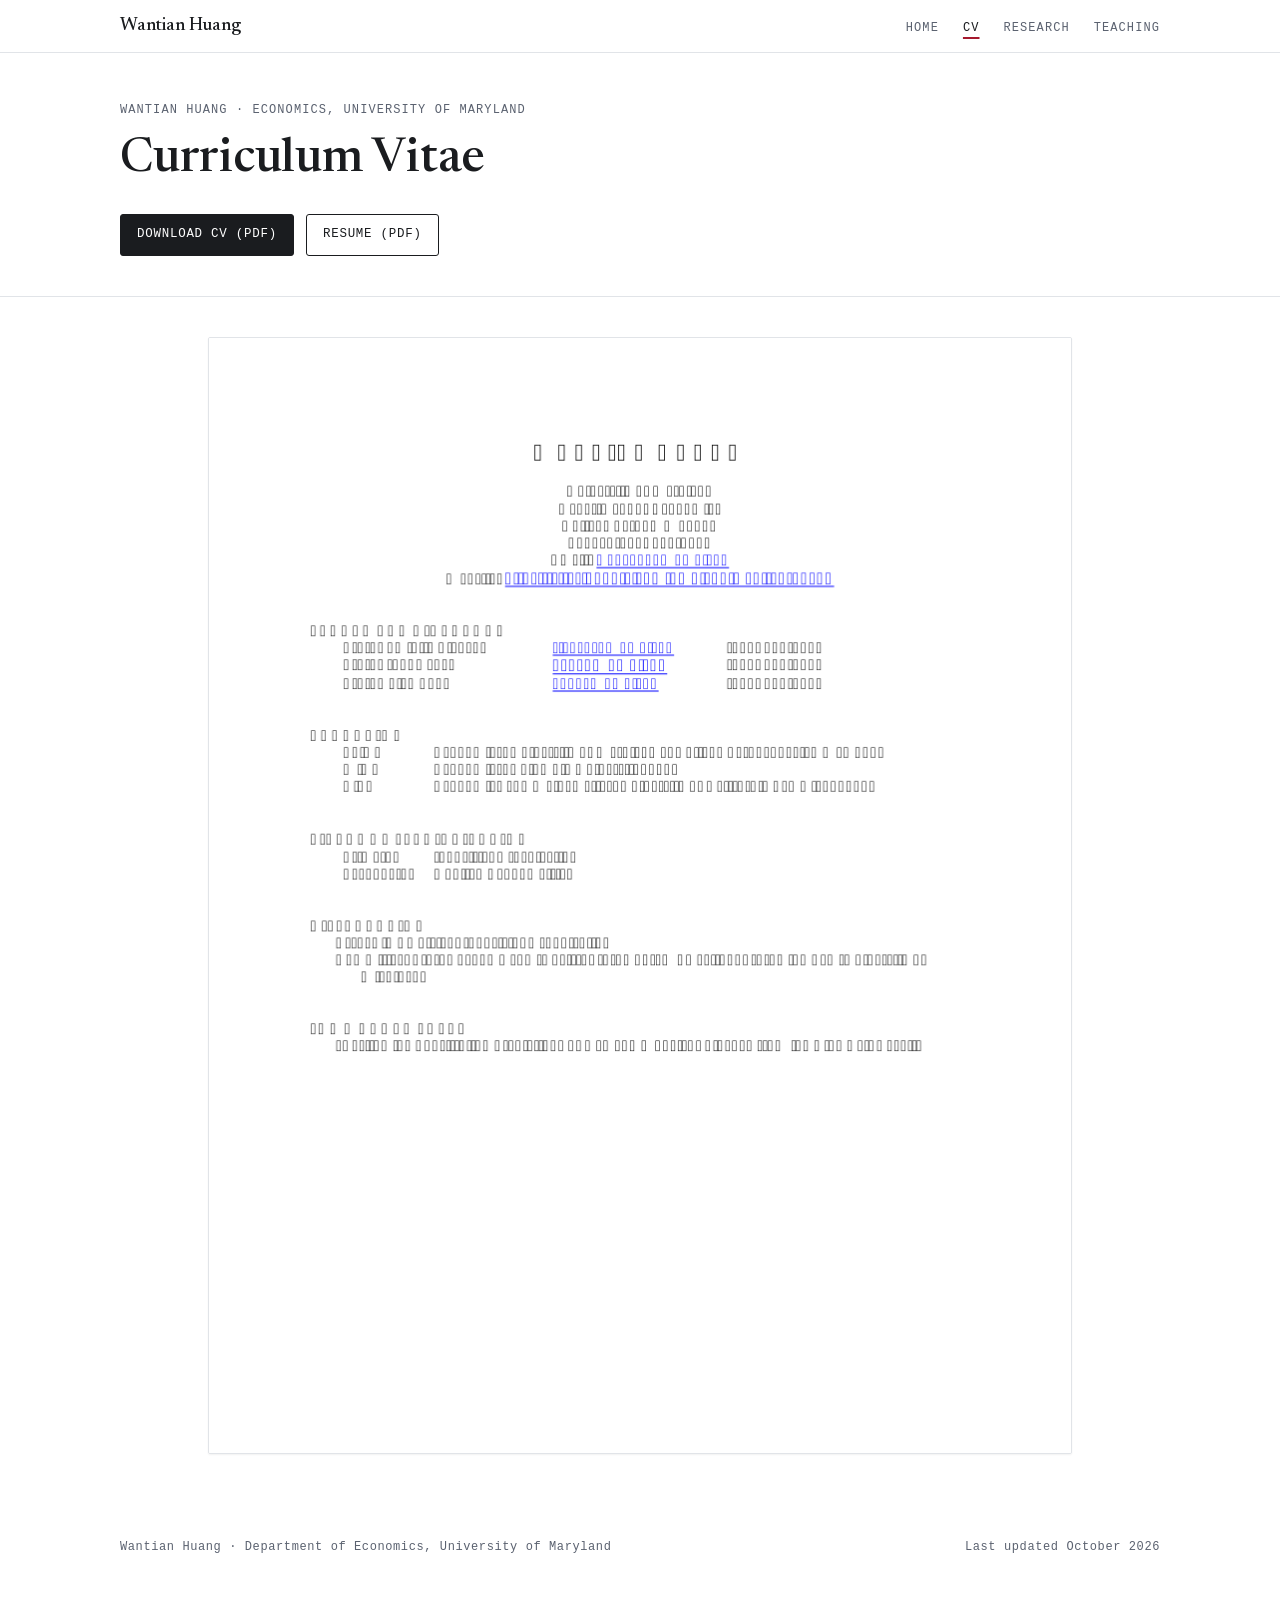
==== cv.html @ 99e90d80 "Add personal website Four pages following the department job market template (Home, CV, Research, Te" ====
<!DOCTYPE html>
<html lang="en">
<head>
<meta charset="utf-8">
<meta name="viewport" content="width=device-width, initial-scale=1">
<title>Curriculum Vitae · Wantian Huang</title>
<meta name="description" content="Curriculum vitae of Wantian Huang, Ph.D. candidate in economics at the University of Maryland.">
<meta property="og:title" content="Curriculum Vitae · Wantian Huang">
<meta property="og:description" content="Curriculum vitae of Wantian Huang, Ph.D. candidate in economics at the University of Maryland.">
<meta property="og:type" content="website">
<link rel="icon" href="data:image/svg+xml,%3Csvg xmlns='http://www.w3.org/2000/svg' viewBox='0 0 64 64'%3E%3Crect width='64' height='64' rx='8' fill='%23A6192E'/%3E%3Ctext x='32' y='43' font-family='Georgia,serif' font-size='30' font-weight='600' text-anchor='middle' fill='%23fff'%3EWH%3C/text%3E%3C/svg%3E">
<link rel="stylesheet" href="assets/site.css">
</head>
<body>
<a class="skip" href="#content">Skip to content</a>

<header class="top">
  <div class="wrap">
    <a class="brand" href="./">Wantian Huang</a>
    <nav aria-label="Site">
      <ul class="nav">
        <li><a href="./">Home</a></li>
        <li><a href="cv.html" aria-current="page">CV</a></li>
        <li><a href="research.html">Research</a></li>
        <li><a href="teaching.html">Teaching</a></li>
      </ul>
    </nav>
  </div>
</header>

<main id="content">
  <header class="page-head">
    <div class="wrap">
      <p class="label">Wantian Huang · Economics, University of Maryland</p>
      <h1>Curriculum Vitae</h1>
      <div class="actions">
        <a class="btn primary" href="assets/cv.pdf">Download CV (PDF)</a>
        <a class="btn ghost" href="assets/resume.pdf">Resume (PDF)</a>
      </div>
    </div>
  </header>

  <section class="viewer" aria-label="CV">
    <div class="wrap">
      <div class="cv-pages" id="cv-pages">
        <p class="pdf-fallback" id="cv-status">Loading the CV…</p>
      </div>
    </div>
  </section>
  <script src="assets/vendor/pdf.min.js"></script>
  <script>
  (function () {
    var box = document.getElementById('cv-pages');
    var fallback = '<p class="pdf-fallback">The CV could not be displayed here. <a href="assets/cv.pdf">Open the CV (PDF)</a>.</p>';
    if (!window.pdfjsLib) { box.innerHTML = fallback; return; }
    pdfjsLib.GlobalWorkerOptions.workerSrc = 'assets/vendor/pdf.worker.min.js';
    pdfjsLib.getDocument('assets/cv.pdf').promise.then(async function (pdf) {
      var width = box.clientWidth, ratio = Math.min(window.devicePixelRatio || 1, 2);
      box.innerHTML = '';
      for (var i = 1; i <= pdf.numPages; i++) {
        var page = await pdf.getPage(i);
        var scale = width / page.getViewport({ scale: 1 }).width;
        var vp = page.getViewport({ scale: scale * ratio });
        var canvas = document.createElement('canvas');
        canvas.width = Math.floor(vp.width); canvas.height = Math.floor(vp.height);
        canvas.setAttribute('role', 'img');
        canvas.setAttribute('aria-label', 'CV, page ' + i + ' of ' + pdf.numPages);
        box.appendChild(canvas);
        await page.render({ canvasContext: canvas.getContext('2d'), viewport: vp }).promise;
      }
    }).catch(function () { box.innerHTML = fallback; });
  })();
  </script>
</main>

<footer class="foot">
  <div class="wrap">
    <span>Wantian Huang · Department of Economics, University of Maryland</span>
    <span>Last updated October 2026</span>
  </div>
</footer>
</body>
</html>
---- assets/site.css ----
/* ---------- fonts (self-hosted, subset to Latin) ---------- */
@font-face { font-family: "Newsreader"; src: url("fonts/Newsreader-VF.woff2") format("woff2"); font-weight: 200 800; font-style: normal; font-display: swap; }
@font-face { font-family: "Newsreader"; src: url("fonts/Newsreader-Italic-VF.woff2") format("woff2"); font-weight: 200 800; font-style: italic; font-display: swap; }
@font-face { font-family: "IBM Plex Sans"; src: url("fonts/IBMPlexSans-VF.woff2") format("woff2"); font-weight: 100 700; font-stretch: 75% 100%; font-display: swap; }
@font-face { font-family: "IBM Plex Mono"; src: url("fonts/IBMPlexMono-Regular.woff2") format("woff2"); font-weight: 400; font-display: swap; }
@font-face { font-family: "IBM Plex Mono"; src: url("fonts/IBMPlexMono-Medium.woff2") format("woff2"); font-weight: 500; font-display: swap; }

/* ---------- tokens ---------- */
:root {
  --paper: #ffffff;
  --tint: #f3f4f6;
  --ink: #1a1c1f;
  --slate: #5b6270;
  --rule: #e1e4e8;
  --accent: #a6192e;
  --serif: "Newsreader", "Iowan Old Style", "Palatino Linotype", Georgia, serif;
  --sans: "IBM Plex Sans", "Helvetica Neue", Arial, sans-serif;
  --mono: "IBM Plex Mono", "SFMono-Regular", Menlo, Consolas, monospace;
  --measure: 66ch;
  --label-w: 11rem;
  --gap: 2rem;
}

/* ---------- base ---------- */
*, *::before, *::after { box-sizing: border-box; }
html { -webkit-text-size-adjust: 100%; scroll-behavior: smooth; }
body {
  margin: 0; background: var(--paper); color: var(--ink);
  font-family: var(--sans); font-size: 1.0625rem; line-height: 1.6;
  font-feature-settings: "kern", "liga";
}
h1, h2, h3 { font-family: var(--serif); font-optical-sizing: auto; font-weight: 500; line-height: 1.15; margin: 0; letter-spacing: -0.005em; }
p { margin: 0 0 1rem; max-width: var(--measure); }
a { color: inherit; text-decoration: underline; text-decoration-color: var(--rule); text-underline-offset: 0.18em; text-decoration-thickness: 1px; transition: text-decoration-color .15s; }
a:hover { text-decoration-color: var(--accent); }
a:focus-visible, button:focus-visible { outline: 2px solid var(--accent); outline-offset: 3px; border-radius: 2px; }
.skip { position: absolute; left: -999px; top: 0; background: var(--ink); color: #fff; padding: .5rem .75rem; z-index: 10; }
.skip:focus { left: 1rem; top: 1rem; }
.wrap { max-width: 68rem; margin: 0 auto; padding: 0 1.5rem; }
.label { font-family: var(--mono); font-size: .75rem; letter-spacing: .09em; text-transform: uppercase; color: var(--slate); }

/* ---------- top bar ---------- */
.top { position: sticky; top: 0; background: rgba(255,255,255,.92); backdrop-filter: blur(6px); border-bottom: 1px solid var(--rule); z-index: 5; }
.top .wrap { display: flex; align-items: center; justify-content: space-between; height: 3.25rem; gap: 1rem; }
.brand { font-family: var(--serif); font-size: 1.15rem; font-weight: 500; text-decoration: none; }
.nav { display: flex; gap: 1.5rem; margin: 0; padding: 0; list-style: none; }
.nav a { font-family: var(--mono); font-size: .75rem; letter-spacing: .09em; text-transform: uppercase; color: var(--slate); text-decoration: none; }
.nav a:hover, .nav a:focus-visible { color: var(--ink); }
.nav a[aria-current="page"] { color: var(--ink); text-decoration: underline; text-decoration-color: var(--accent); text-underline-offset: .5em; text-decoration-thickness: 2px; }

/* ---------- hero ---------- */
.hero { padding: 3.5rem 0 3rem; border-bottom: 1px solid var(--rule); }
.hero .wrap { display: grid; grid-template-columns: minmax(0, 1fr) 15rem; gap: 3rem; align-items: start; }
.hero .label { color: var(--slate); margin-bottom: .9rem; }
.hero h1 { font-size: clamp(2.4rem, 5vw, 3.4rem); margin-bottom: .75rem; }
.lede { font-size: 1.2rem; color: var(--slate); max-width: 34em; margin-bottom: 2.4rem; }
.jmp { border-left: 3px solid var(--accent); padding-left: 1.25rem; max-width: 40em; }
.jmp .label { color: var(--accent); margin-bottom: .6rem; }
.jmp h2 { font-size: clamp(1.45rem, 2.6vw, 1.85rem); margin-bottom: .6rem; }
.jmp h2 a { text-decoration: none; }
.jmp h2 a:hover { text-decoration: underline; text-decoration-color: var(--accent); }
.gist { font-family: var(--serif); font-style: italic; font-optical-sizing: auto; font-size: 1.32rem; line-height: 1.4; color: var(--ink); max-width: 30em; margin-bottom: 1.4rem; }
.actions { display: flex; flex-wrap: wrap; gap: .75rem; align-items: center; }
.btn { display: inline-block; font-family: var(--mono); font-size: .78rem; letter-spacing: .06em; text-transform: uppercase; text-decoration: none; padding: .62rem 1rem; border-radius: 3px; border: 1px solid var(--ink); transition: background .15s, color .15s; }
.btn.primary { background: var(--ink); color: #fff; }
.btn.primary:hover { background: var(--accent); border-color: var(--accent); }
.btn.ghost { background: transparent; color: var(--ink); }
.btn.ghost:hover { border-color: var(--accent); color: var(--accent); }
.status { margin-top: 1.5rem; max-width: none; }
.portrait { width: 15rem; aspect-ratio: 4 / 5; object-fit: cover; border-radius: 4px; display: block; background: var(--tint); }
.portrait-fallback { display: none; width: 15rem; aspect-ratio: 4 / 5; border-radius: 4px; background: var(--tint); color: var(--slate); font-family: var(--serif); font-size: 3rem; text-align: center; line-height: 18.75rem; }

/* ---------- sections: label gutter + content ---------- */
.section { padding: 3.25rem 0; border-bottom: 1px solid var(--rule); }
.section .wrap { display: grid; grid-template-columns: var(--label-w) minmax(0, 1fr); gap: var(--gap); }
.section h2 { font-family: var(--mono); font-size: .75rem; font-weight: 500; letter-spacing: .09em; text-transform: uppercase; color: var(--slate); padding-top: .35rem; position: sticky; top: 4.25rem; align-self: start; }
.section h3 { font-size: 1.35rem; margin-bottom: .35rem; }
.facts { display: grid; grid-template-columns: max-content minmax(0, 1fr); gap: .45rem 1.5rem; margin: 2rem 0 0; max-width: var(--measure); }
.facts dt { font-family: var(--mono); font-size: .75rem; letter-spacing: .09em; text-transform: uppercase; color: var(--slate); padding-top: .25rem; }
.facts dd { margin: 0; }
.facts.tight { margin: 0; padding-top: 1.75rem; border-top: 1px solid var(--rule); max-width: none; grid-template-columns: 9.5rem minmax(0, 1fr); column-gap: 1.5rem; }

/* research ledger */
.paper { display: grid; grid-template-columns: 9.5rem minmax(0, 1fr); gap: 1.5rem; padding: 1.75rem 0; border-top: 1px solid var(--rule); }
.paper:first-of-type { border-top: 0; padding-top: 0; }
.paper .tag { font-family: var(--mono); font-size: .75rem; letter-spacing: .09em; text-transform: uppercase; color: var(--slate); line-height: 1.5; padding-top: .45rem; }
.paper.featured .tag { color: var(--accent); }
.paper h3 a { text-decoration: none; }
.paper h3 a:hover { text-decoration: underline; text-decoration-color: var(--accent); }
.byline { color: var(--slate); margin-bottom: .9rem; }
.paper p:last-child { margin-bottom: 0; }
.more { font-family: var(--mono); font-size: .78rem; letter-spacing: .05em; text-decoration: none; color: var(--accent); }
.more:hover { text-decoration: underline; }

/* teaching */
.course { margin-bottom: 2.25rem; }
.course .byline { margin-bottom: .6rem; }
.ta { width: 100%; border-collapse: collapse; margin-top: 1rem; font-size: .97rem; }
.ta th { text-align: left; font-family: var(--mono); font-size: .72rem; letter-spacing: .09em; text-transform: uppercase; color: var(--slate); font-weight: 500; padding: 0 1rem .55rem 0; border-bottom: 1px solid var(--ink); }
.ta td { padding: .55rem 1rem .55rem 0; border-bottom: 1px solid var(--rule); vertical-align: top; }
.ta td.num { font-family: var(--mono); font-size: .85rem; color: var(--slate); white-space: nowrap; }
.ta td.terms { color: var(--slate); }

/* contact */
.contact-grid { display: grid; grid-template-columns: repeat(auto-fit, minmax(14rem, 1fr)); gap: 2rem; max-width: 52rem; }
.contact-grid h3 { font-family: var(--mono); font-size: .75rem; font-weight: 500; letter-spacing: .09em; text-transform: uppercase; color: var(--slate); margin-bottom: .75rem; }
.contact-grid p { margin-bottom: .5rem; }
.people { list-style: none; margin: 0; padding: 0; }
.people li { margin-bottom: .6rem; }
.people small { display: block; color: var(--slate); font-size: .92rem; }

/* footer */
.foot { padding: 2rem 0 3rem; }
.foot .wrap { display: flex; flex-wrap: wrap; justify-content: space-between; gap: 1rem; font-family: var(--mono); font-size: .75rem; letter-spacing: .05em; color: var(--slate); }

/* ---------- inner pages ---------- */
.page-head { padding: 3rem 0 2.5rem; border-bottom: 1px solid var(--rule); }
.page-head .label { margin-bottom: .8rem; }
.page-head h1 { font-size: clamp(2.2rem, 4.5vw, 3rem); }
.page-head .actions { margin-top: 1.6rem; }
.entry { padding: 1.75rem 0; border-top: 1px solid var(--rule); }
.entry:first-child { border-top: 0; padding-top: 0; }
.entry:last-child { padding-bottom: 0; }
.entry h3 a { text-decoration: none; }
.entry h3 a:hover { text-decoration: underline; text-decoration-color: var(--accent); }
.entry p:last-child { margin-bottom: 0; }
.see-all { margin-top: 1.25rem; }

/* CV viewer */
.viewer { padding: 2.5rem 0 3.25rem; }
.cv-pages { max-width: 54rem; margin: 0 auto; display: grid; gap: 1.5rem; min-height: 20rem; }
.cv-pages canvas { display: block; width: 100%; height: auto; border: 1px solid var(--rule); border-radius: 2px; background: #fff; box-shadow: 0 1px 2px rgba(26, 28, 31, .06); }
.pdf-fallback { padding: 3rem 1.5rem; text-align: center; color: var(--slate); max-width: none; background: var(--tint); border-radius: 4px; }

/* ---------- responsive ---------- */
@media (max-width: 800px) {
  .hero .wrap { grid-template-columns: 1fr; gap: 1.75rem; }
  .photo { order: -1; }
  .hero .portrait, .portrait-fallback { width: 8.5rem; }
  .portrait-fallback { line-height: 10.6rem; font-size: 2rem; }
  .section .wrap { grid-template-columns: minmax(0, 1fr); gap: 1rem; }
  .section h2 { position: static; }
  .paper { grid-template-columns: 1fr; gap: .4rem; padding: 1.4rem 0; }
  .paper .tag { padding-top: 0; }
  .facts { grid-template-columns: 1fr; gap: .1rem; }
  .facts dt { padding-top: .8rem; }
  .facts.tight { grid-template-columns: 1fr; padding-top: 1.4rem; }
  .facts.tight dt:first-child { padding-top: 0; }
  .brand { display: none; }
  .top .wrap { justify-content: center; }
  .nav { gap: 1.25rem; }
  .ta th:nth-child(2), .ta td.num { display: none; }
  .page-head { padding: 2.25rem 0 2rem; }
  .cv-pages { gap: 1rem; }
}
@media (prefers-reduced-motion: reduce) {
  html { scroll-behavior: auto; }
  a, .btn { transition: none; }
}
@media print {
  .top, .actions, .skip { display: none; }
  .section h2 { position: static; }
  body { font-size: 11pt; }
  a { text-decoration: none; }
}
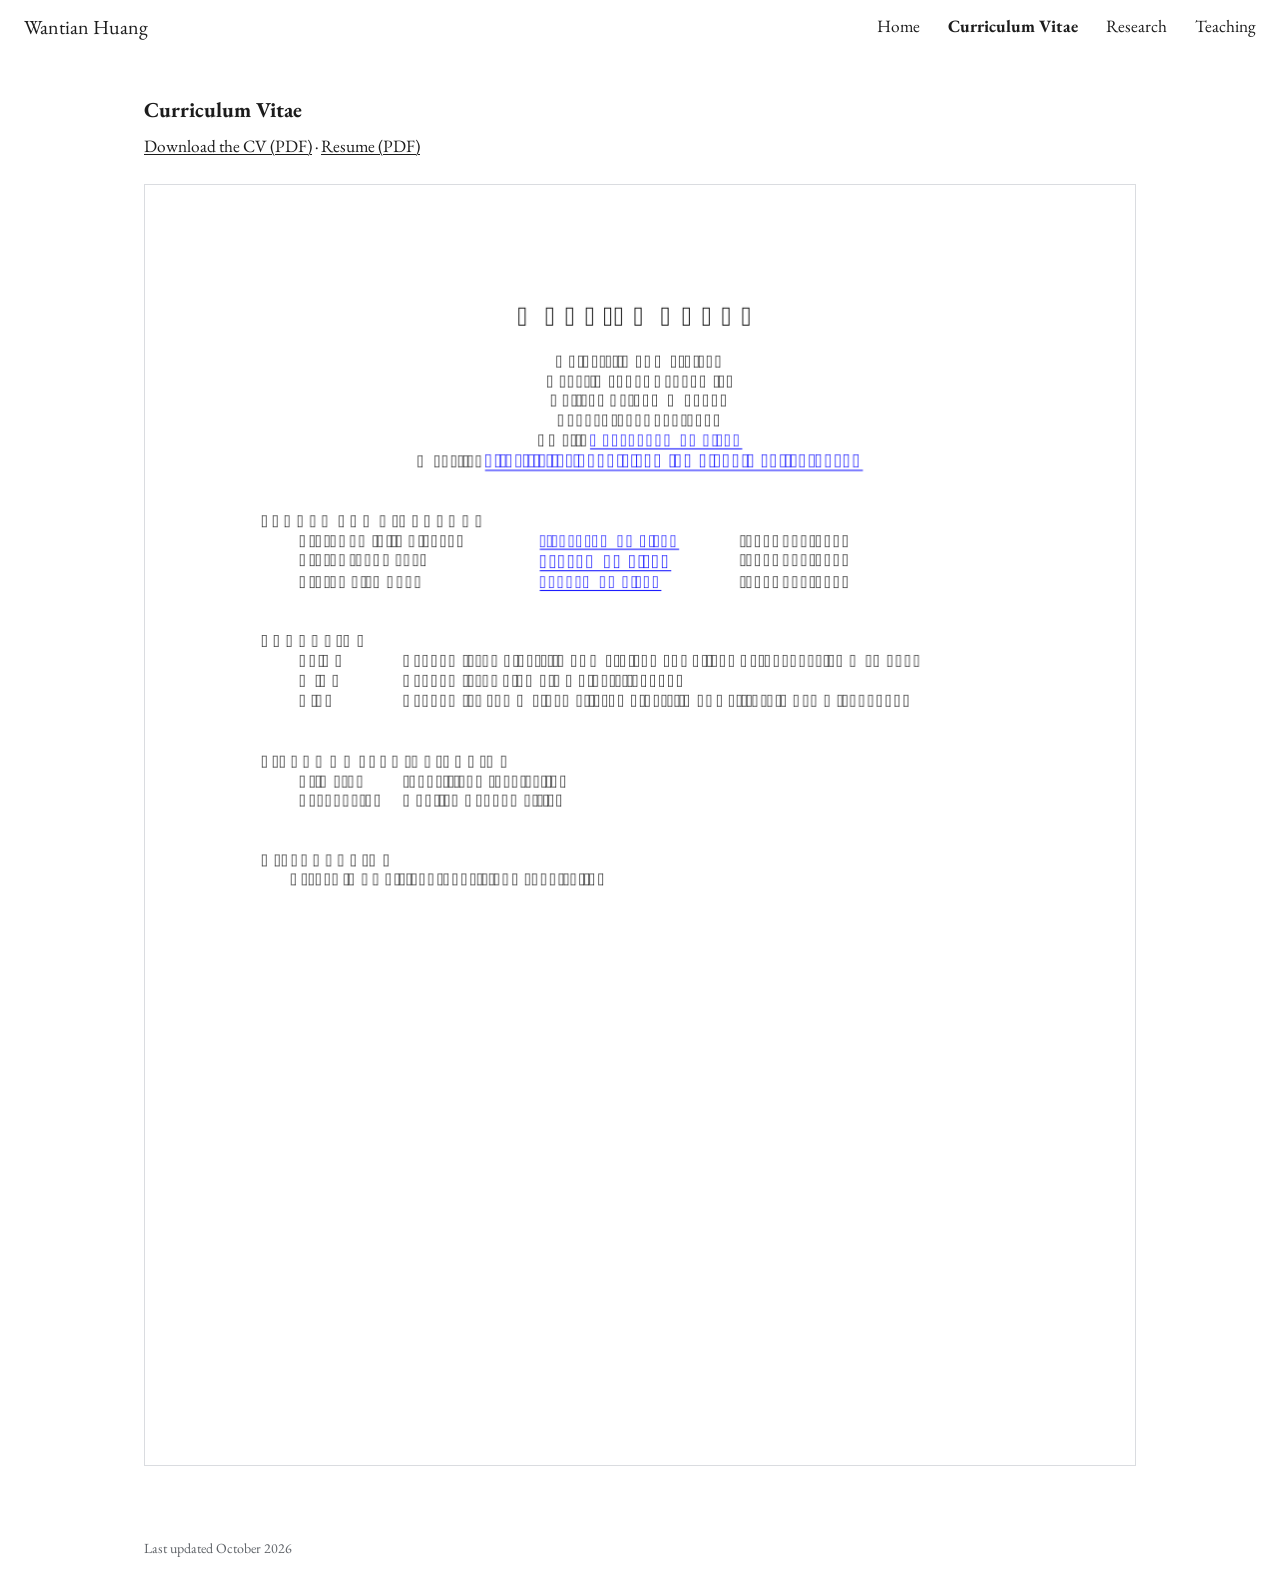
==== commit b45a13d5: "Match the department website template format Rebuild the four pages in the layout current UMD job ma" ====
--- a/cv.html
+++ b/cv.html
@@ -3,81 +3,59 @@
 <head>
 <meta charset="utf-8">
 <meta name="viewport" content="width=device-width, initial-scale=1">
-<title>Curriculum Vitae · Wantian Huang</title>
+<title>Wantian Huang - Curriculum Vitae</title>
 <meta name="description" content="Curriculum vitae of Wantian Huang, Ph.D. candidate in economics at the University of Maryland.">
-<meta property="og:title" content="Curriculum Vitae · Wantian Huang">
+<meta property="og:title" content="Wantian Huang - Curriculum Vitae">
 <meta property="og:description" content="Curriculum vitae of Wantian Huang, Ph.D. candidate in economics at the University of Maryland.">
 <meta property="og:type" content="website">
-<link rel="icon" href="data:image/svg+xml,%3Csvg xmlns='http://www.w3.org/2000/svg' viewBox='0 0 64 64'%3E%3Crect width='64' height='64' rx='8' fill='%23A6192E'/%3E%3Ctext x='32' y='43' font-family='Georgia,serif' font-size='30' font-weight='600' text-anchor='middle' fill='%23fff'%3EWH%3C/text%3E%3C/svg%3E">
+<link rel="icon" href="data:image/svg+xml,%3Csvg xmlns='http://www.w3.org/2000/svg' viewBox='0 0 64 64'%3E%3Crect width='64' height='64' rx='8' fill='%23980000'/%3E%3Ctext x='32' y='43' font-family='Georgia,serif' font-size='30' font-weight='600' text-anchor='middle' fill='%23fff'%3EWH%3C/text%3E%3C/svg%3E">
 <link rel="stylesheet" href="assets/site.css">
 </head>
 <body>
 <a class="skip" href="#content">Skip to content</a>
-
 <header class="top">
-  <div class="wrap">
-    <a class="brand" href="./">Wantian Huang</a>
-    <nav aria-label="Site">
-      <ul class="nav">
+  <a class="site-title" href="./">Wantian Huang</a>
+  <nav aria-label="Site">
+    <ul class="nav">
         <li><a href="./">Home</a></li>
-        <li><a href="cv.html" aria-current="page">CV</a></li>
+        <li><a href="cv.html" aria-current="page"><span class="long">Curriculum Vitae</span><span class="short">CV</span></a></li>
         <li><a href="research.html">Research</a></li>
         <li><a href="teaching.html">Teaching</a></li>
-      </ul>
-    </nav>
-  </div>
+    </ul>
+  </nav>
 </header>
 
 <main id="content">
-  <header class="page-head">
-    <div class="wrap">
-      <p class="label">Wantian Huang · Economics, University of Maryland</p>
-      <h1>Curriculum Vitae</h1>
-      <div class="actions">
-        <a class="btn primary" href="assets/cv.pdf">Download CV (PDF)</a>
-        <a class="btn ghost" href="assets/resume.pdf">Resume (PDF)</a>
-      </div>
-    </div>
-  </header>
-
-  <section class="viewer" aria-label="CV">
-    <div class="wrap">
-      <div class="cv-pages" id="cv-pages">
-        <p class="pdf-fallback" id="cv-status">Loading the CV…</p>
-      </div>
-    </div>
-  </section>
-  <script src="assets/vendor/pdf.min.js"></script>
-  <script>
-  (function () {
-    var box = document.getElementById('cv-pages');
-    var fallback = '<p class="pdf-fallback">The CV could not be displayed here. <a href="assets/cv.pdf">Open the CV (PDF)</a>.</p>';
-    if (!window.pdfjsLib) { box.innerHTML = fallback; return; }
-    pdfjsLib.GlobalWorkerOptions.workerSrc = 'assets/vendor/pdf.worker.min.js';
-    pdfjsLib.getDocument('assets/cv.pdf').promise.then(async function (pdf) {
-      var width = box.clientWidth, ratio = Math.min(window.devicePixelRatio || 1, 2);
-      box.innerHTML = '';
-      for (var i = 1; i <= pdf.numPages; i++) {
-        var page = await pdf.getPage(i);
-        var scale = width / page.getViewport({ scale: 1 }).width;
-        var vp = page.getViewport({ scale: scale * ratio });
-        var canvas = document.createElement('canvas');
-        canvas.width = Math.floor(vp.width); canvas.height = Math.floor(vp.height);
-        canvas.setAttribute('role', 'img');
-        canvas.setAttribute('aria-label', 'CV, page ' + i + ' of ' + pdf.numPages);
-        box.appendChild(canvas);
-        await page.render({ canvasContext: canvas.getContext('2d'), viewport: vp }).promise;
-      }
-    }).catch(function () { box.innerHTML = fallback; });
-  })();
-  </script>
+  <h2>Curriculum Vitae</h2>
+  <p class="cv-links"><a href="assets/cv.pdf">Download the CV (PDF)</a> &middot; <a href="assets/resume.pdf">Resume (PDF)</a></p>
+  <div class="cv-pages" id="cv-pages">
+    <p class="pdf-fallback">Loading the CV…</p>
+  </div>
 </main>
 
-<footer class="foot">
-  <div class="wrap">
-    <span>Wantian Huang · Department of Economics, University of Maryland</span>
-    <span>Last updated October 2026</span>
-  </div>
-</footer>
+<footer class="foot">Last updated October 2026</footer>
+<script>(function(){var t=document.querySelector(".top");function s(){t.classList.toggle("scrolled",window.scrollY>4)}window.addEventListener("scroll",s,{passive:true});s();})();</script>
+<script src="assets/vendor/pdf.min.js"></script>
+<script>
+(function () {
+  var box = document.getElementById('cv-pages');
+  var fallback = '<p class="pdf-fallback">The CV could not be displayed here. <a href="assets/cv.pdf">Open the CV (PDF)</a>.</p>';
+  if (!window.pdfjsLib) { box.innerHTML = fallback; return; }
+  pdfjsLib.GlobalWorkerOptions.workerSrc = 'assets/vendor/pdf.worker.min.js';
+  pdfjsLib.getDocument('assets/cv.pdf').promise.then(async function (pdf) {
+    var width = box.clientWidth, ratio = Math.min(window.devicePixelRatio || 1, 2);
+    box.innerHTML = '';
+    for (var i = 1; i <= pdf.numPages; i++) {
+      var pg = await pdf.getPage(i);
+      var vp = pg.getViewport({ scale: (width / pg.getViewport({ scale: 1 }).width) * ratio });
+      var c = document.createElement('canvas');
+      c.width = Math.floor(vp.width); c.height = Math.floor(vp.height);
+      c.setAttribute('role', 'img'); c.setAttribute('aria-label', 'CV, page ' + i + ' of ' + pdf.numPages);
+      box.appendChild(c);
+      await pg.render({ canvasContext: c.getContext('2d'), viewport: vp }).promise;
+    }
+  }).catch(function () { box.innerHTML = fallback; });
+})();
+</script>
 </body>
 </html>
--- a/assets/site.css
+++ b/assets/site.css
@@ -1,165 +1,84 @@
-/* ---------- fonts (self-hosted, subset to Latin) ---------- */
-@font-face { font-family: "Newsreader"; src: url("fonts/Newsreader-VF.woff2") format("woff2"); font-weight: 200 800; font-style: normal; font-display: swap; }
-@font-face { font-family: "Newsreader"; src: url("fonts/Newsreader-Italic-VF.woff2") format("woff2"); font-weight: 200 800; font-style: italic; font-display: swap; }
-@font-face { font-family: "IBM Plex Sans"; src: url("fonts/IBMPlexSans-VF.woff2") format("woff2"); font-weight: 100 700; font-stretch: 75% 100%; font-display: swap; }
-@font-face { font-family: "IBM Plex Mono"; src: url("fonts/IBMPlexMono-Regular.woff2") format("woff2"); font-weight: 400; font-display: swap; }
-@font-face { font-family: "IBM Plex Mono"; src: url("fonts/IBMPlexMono-Medium.woff2") format("woff2"); font-weight: 500; font-display: swap; }
+@font-face { font-family: "EB Garamond"; src: url("fonts/EBGaramond-VF.woff2") format("woff2"); font-weight: 400 800; font-style: normal; font-display: swap; }
+@font-face { font-family: "EB Garamond"; src: url("fonts/EBGaramond-Italic-VF.woff2") format("woff2"); font-weight: 400 800; font-style: italic; font-display: swap; }
 
-/* ---------- tokens ---------- */
 :root {
-  --paper: #ffffff;
-  --tint: #f3f4f6;
-  --ink: #1a1c1f;
-  --slate: #5b6270;
-  --rule: #e1e4e8;
-  --accent: #a6192e;
-  --serif: "Newsreader", "Iowan Old Style", "Palatino Linotype", Georgia, serif;
-  --sans: "IBM Plex Sans", "Helvetica Neue", Arial, sans-serif;
-  --mono: "IBM Plex Mono", "SFMono-Regular", Menlo, Consolas, monospace;
-  --measure: 66ch;
-  --label-w: 11rem;
-  --gap: 2rem;
+  --ink: #1c1c1c;
+  --muted: #5f6368;
+  --title: #980000;
+  --rule: #dadce0;
+  --serif: "EB Garamond", Garamond, "Times New Roman", serif;
 }
 
-/* ---------- base ---------- */
 *, *::before, *::after { box-sizing: border-box; }
-html { -webkit-text-size-adjust: 100%; scroll-behavior: smooth; }
-body {
-  margin: 0; background: var(--paper); color: var(--ink);
-  font-family: var(--sans); font-size: 1.0625rem; line-height: 1.6;
-  font-feature-settings: "kern", "liga";
-}
-h1, h2, h3 { font-family: var(--serif); font-optical-sizing: auto; font-weight: 500; line-height: 1.15; margin: 0; letter-spacing: -0.005em; }
-p { margin: 0 0 1rem; max-width: var(--measure); }
-a { color: inherit; text-decoration: underline; text-decoration-color: var(--rule); text-underline-offset: 0.18em; text-decoration-thickness: 1px; transition: text-decoration-color .15s; }
-a:hover { text-decoration-color: var(--accent); }
-a:focus-visible, button:focus-visible { outline: 2px solid var(--accent); outline-offset: 3px; border-radius: 2px; }
-.skip { position: absolute; left: -999px; top: 0; background: var(--ink); color: #fff; padding: .5rem .75rem; z-index: 10; }
+html { -webkit-text-size-adjust: 100%; }
+body { margin: 0; background: #fff; color: var(--ink); font-family: var(--serif); font-size: 17.33px; line-height: 1.5; }
+p { margin: 0 0 1rem; }
+a { color: inherit; text-decoration: underline; text-underline-offset: 2px; text-decoration-thickness: 1px; }
+a:focus-visible, summary:focus-visible { outline: 2px solid var(--title); outline-offset: 3px; }
+.skip { position: absolute; left: -999px; top: 0; background: var(--ink); color: #fff; padding: .4rem .7rem; }
 .skip:focus { left: 1rem; top: 1rem; }
-.wrap { max-width: 68rem; margin: 0 auto; padding: 0 1.5rem; }
-.label { font-family: var(--mono); font-size: .75rem; letter-spacing: .09em; text-transform: uppercase; color: var(--slate); }
 
-/* ---------- top bar ---------- */
-.top { position: sticky; top: 0; background: rgba(255,255,255,.92); backdrop-filter: blur(6px); border-bottom: 1px solid var(--rule); z-index: 5; }
-.top .wrap { display: flex; align-items: center; justify-content: space-between; height: 3.25rem; gap: 1rem; }
-.brand { font-family: var(--serif); font-size: 1.15rem; font-weight: 500; text-decoration: none; }
-.nav { display: flex; gap: 1.5rem; margin: 0; padding: 0; list-style: none; }
-.nav a { font-family: var(--mono); font-size: .75rem; letter-spacing: .09em; text-transform: uppercase; color: var(--slate); text-decoration: none; }
-.nav a:hover, .nav a:focus-visible { color: var(--ink); }
-.nav a[aria-current="page"] { color: var(--ink); text-decoration: underline; text-decoration-color: var(--accent); text-underline-offset: .5em; text-decoration-thickness: 2px; }
+/* header: site title left, pages right */
+.top { position: sticky; top: 0; z-index: 5; background: #fff; display: flex; align-items: center; justify-content: space-between; gap: 1rem; padding: 12px 24px; }
+.top.scrolled { box-shadow: 0 1px 3px rgba(0, 0, 0, .12); }
+.site-title { font-size: 20px; text-decoration: none; white-space: nowrap; }
+.nav { display: flex; gap: 28px; margin: 0; padding: 0; list-style: none; }
+.nav a { text-decoration: none; }
+.nav a:hover { text-decoration: underline; }
+.nav a[aria-current="page"] { font-weight: 700; }
 
-/* ---------- hero ---------- */
-.hero { padding: 3.5rem 0 3rem; border-bottom: 1px solid var(--rule); }
-.hero .wrap { display: grid; grid-template-columns: minmax(0, 1fr) 15rem; gap: 3rem; align-items: start; }
-.hero .label { color: var(--slate); margin-bottom: .9rem; }
-.hero h1 { font-size: clamp(2.4rem, 5vw, 3.4rem); margin-bottom: .75rem; }
-.lede { font-size: 1.2rem; color: var(--slate); max-width: 34em; margin-bottom: 2.4rem; }
-.jmp { border-left: 3px solid var(--accent); padding-left: 1.25rem; max-width: 40em; }
-.jmp .label { color: var(--accent); margin-bottom: .6rem; }
-.jmp h2 { font-size: clamp(1.45rem, 2.6vw, 1.85rem); margin-bottom: .6rem; }
-.jmp h2 a { text-decoration: none; }
-.jmp h2 a:hover { text-decoration: underline; text-decoration-color: var(--accent); }
-.gist { font-family: var(--serif); font-style: italic; font-optical-sizing: auto; font-size: 1.32rem; line-height: 1.4; color: var(--ink); max-width: 30em; margin-bottom: 1.4rem; }
-.actions { display: flex; flex-wrap: wrap; gap: .75rem; align-items: center; }
-.btn { display: inline-block; font-family: var(--mono); font-size: .78rem; letter-spacing: .06em; text-transform: uppercase; text-decoration: none; padding: .62rem 1rem; border-radius: 3px; border: 1px solid var(--ink); transition: background .15s, color .15s; }
-.btn.primary { background: var(--ink); color: #fff; }
-.btn.primary:hover { background: var(--accent); border-color: var(--accent); }
-.btn.ghost { background: transparent; color: var(--ink); }
-.btn.ghost:hover { border-color: var(--accent); color: var(--accent); }
-.status { margin-top: 1.5rem; max-width: none; }
-.portrait { width: 15rem; aspect-ratio: 4 / 5; object-fit: cover; border-radius: 4px; display: block; background: var(--tint); }
-.portrait-fallback { display: none; width: 15rem; aspect-ratio: 4 / 5; border-radius: 4px; background: var(--tint); color: var(--slate); font-family: var(--serif); font-size: 3rem; text-align: center; line-height: 18.75rem; }
+main { max-width: 1040px; margin: 0 auto; padding: 0 24px 72px; }
 
-/* ---------- sections: label gutter + content ---------- */
-.section { padding: 3.25rem 0; border-bottom: 1px solid var(--rule); }
-.section .wrap { display: grid; grid-template-columns: var(--label-w) minmax(0, 1fr); gap: var(--gap); }
-.section h2 { font-family: var(--mono); font-size: .75rem; font-weight: 500; letter-spacing: .09em; text-transform: uppercase; color: var(--slate); padding-top: .35rem; position: sticky; top: 4.25rem; align-self: start; }
-.section h3 { font-size: 1.35rem; margin-bottom: .35rem; }
-.facts { display: grid; grid-template-columns: max-content minmax(0, 1fr); gap: .45rem 1.5rem; margin: 2rem 0 0; max-width: var(--measure); }
-.facts dt { font-family: var(--mono); font-size: .75rem; letter-spacing: .09em; text-transform: uppercase; color: var(--slate); padding-top: .25rem; }
-.facts dd { margin: 0; }
-.facts.tight { margin: 0; padding-top: 1.75rem; border-top: 1px solid var(--rule); max-width: none; grid-template-columns: 9.5rem minmax(0, 1fr); column-gap: 1.5rem; }
+/* home */
+h1 { font-size: 44px; font-weight: 700; line-height: 1.2; margin: 56px 0 44px; }
+.intro { display: grid; grid-template-columns: 300px minmax(0, 1fr); gap: 32px; align-items: start; }
+.portrait { display: block; width: 300px; aspect-ratio: 300 / 337; object-fit: cover; }
+.portrait-fallback { display: none; width: 300px; aspect-ratio: 300 / 337; background: #f1f3f4; color: var(--muted); font-size: 56px; align-items: center; justify-content: center; }
+.intro-text p { margin-bottom: 1.2rem; }
 
-/* research ledger */
-.paper { display: grid; grid-template-columns: 9.5rem minmax(0, 1fr); gap: 1.5rem; padding: 1.75rem 0; border-top: 1px solid var(--rule); }
-.paper:first-of-type { border-top: 0; padding-top: 0; }
-.paper .tag { font-family: var(--mono); font-size: .75rem; letter-spacing: .09em; text-transform: uppercase; color: var(--slate); line-height: 1.5; padding-top: .45rem; }
-.paper.featured .tag { color: var(--accent); }
-.paper h3 a { text-decoration: none; }
-.paper h3 a:hover { text-decoration: underline; text-decoration-color: var(--accent); }
-.byline { color: var(--slate); margin-bottom: .9rem; }
-.paper p:last-child { margin-bottom: 0; }
-.more { font-family: var(--mono); font-size: .78rem; letter-spacing: .05em; text-decoration: none; color: var(--accent); }
-.more:hover { text-decoration: underline; }
+/* section headings (Research, Teaching, CV) */
+h2 { font-size: 21.33px; font-weight: 700; line-height: 1.5; margin: 44px 0 8px; }
+main > h2:first-child, main > section:first-child h2 { margin-top: 40px; }
+
+/* research entries */
+.paper { border-bottom: 1px solid var(--rule); padding: 18px 0 14px; }
+.paper details > summary { list-style: none; display: flex; align-items: flex-start; gap: 20px; cursor: pointer; }
+.paper details > summary::-webkit-details-marker { display: none; }
+.paper-head { flex: 1; min-width: 0; }
+.paper-line { margin: 0; font-size: 16px; line-height: 1.38; }
+.title { color: var(--title); font-weight: 700; }
+a.title { text-decoration: underline; text-decoration-color: var(--title); }
+.status { margin: 6px 0 0; padding-left: 22px; font-size: 16px; line-height: 1.38; }
+.status li { margin: 2px 0; }
+.chev { flex: none; width: 10px; height: 10px; margin: 8px 6px 0 0; border-right: 1.6px solid var(--muted); border-bottom: 1.6px solid var(--muted); transform: rotate(45deg); transition: transform .15s; }
+details[open] .chev { transform: rotate(-135deg); margin-top: 12px; }
+.abstract { padding: 10px 36px 4px 0; }
+.abstract p { font-size: 16px; line-height: 1.55; margin: 0; }
 
 /* teaching */
-.course { margin-bottom: 2.25rem; }
-.course .byline { margin-bottom: .6rem; }
-.ta { width: 100%; border-collapse: collapse; margin-top: 1rem; font-size: .97rem; }
-.ta th { text-align: left; font-family: var(--mono); font-size: .72rem; letter-spacing: .09em; text-transform: uppercase; color: var(--slate); font-weight: 500; padding: 0 1rem .55rem 0; border-bottom: 1px solid var(--ink); }
-.ta td { padding: .55rem 1rem .55rem 0; border-bottom: 1px solid var(--rule); vertical-align: top; }
-.ta td.num { font-family: var(--mono); font-size: .85rem; color: var(--slate); white-space: nowrap; }
-.ta td.terms { color: var(--slate); }
+.place { font-style: italic; margin: 0 0 4px; }
+.courses { margin: 0 0 8px; padding-left: 22px; }
+.courses li { margin: 3px 0; }
 
-/* contact */
-.contact-grid { display: grid; grid-template-columns: repeat(auto-fit, minmax(14rem, 1fr)); gap: 2rem; max-width: 52rem; }
-.contact-grid h3 { font-family: var(--mono); font-size: .75rem; font-weight: 500; letter-spacing: .09em; text-transform: uppercase; color: var(--slate); margin-bottom: .75rem; }
-.contact-grid p { margin-bottom: .5rem; }
-.people { list-style: none; margin: 0; padding: 0; }
-.people li { margin-bottom: .6rem; }
-.people small { display: block; color: var(--slate); font-size: .92rem; }
+/* cv */
+.cv-links { margin: 0 0 24px; }
+.cv-pages { display: grid; gap: 20px; min-height: 20rem; }
+.cv-pages canvas { display: block; width: 100%; height: auto; border: 1px solid var(--rule); background: #fff; }
+.pdf-fallback { padding: 2.5rem 1.5rem; text-align: center; color: var(--muted); background: #f1f3f4; }
 
-/* footer */
-.foot { padding: 2rem 0 3rem; }
-.foot .wrap { display: flex; flex-wrap: wrap; justify-content: space-between; gap: 1rem; font-family: var(--mono); font-size: .75rem; letter-spacing: .05em; color: var(--slate); }
+.foot { max-width: 1040px; margin: 0 auto; padding: 0 24px 32px; font-size: 14px; color: var(--muted); }
 
-/* ---------- inner pages ---------- */
-.page-head { padding: 3rem 0 2.5rem; border-bottom: 1px solid var(--rule); }
-.page-head .label { margin-bottom: .8rem; }
-.page-head h1 { font-size: clamp(2.2rem, 4.5vw, 3rem); }
-.page-head .actions { margin-top: 1.6rem; }
-.entry { padding: 1.75rem 0; border-top: 1px solid var(--rule); }
-.entry:first-child { border-top: 0; padding-top: 0; }
-.entry:last-child { padding-bottom: 0; }
-.entry h3 a { text-decoration: none; }
-.entry h3 a:hover { text-decoration: underline; text-decoration-color: var(--accent); }
-.entry p:last-child { margin-bottom: 0; }
-.see-all { margin-top: 1.25rem; }
-
-/* CV viewer */
-.viewer { padding: 2.5rem 0 3.25rem; }
-.cv-pages { max-width: 54rem; margin: 0 auto; display: grid; gap: 1.5rem; min-height: 20rem; }
-.cv-pages canvas { display: block; width: 100%; height: auto; border: 1px solid var(--rule); border-radius: 2px; background: #fff; box-shadow: 0 1px 2px rgba(26, 28, 31, .06); }
-.pdf-fallback { padding: 3rem 1.5rem; text-align: center; color: var(--slate); max-width: none; background: var(--tint); border-radius: 4px; }
-
-/* ---------- responsive ---------- */
-@media (max-width: 800px) {
-  .hero .wrap { grid-template-columns: 1fr; gap: 1.75rem; }
-  .photo { order: -1; }
-  .hero .portrait, .portrait-fallback { width: 8.5rem; }
-  .portrait-fallback { line-height: 10.6rem; font-size: 2rem; }
-  .section .wrap { grid-template-columns: minmax(0, 1fr); gap: 1rem; }
-  .section h2 { position: static; }
-  .paper { grid-template-columns: 1fr; gap: .4rem; padding: 1.4rem 0; }
-  .paper .tag { padding-top: 0; }
-  .facts { grid-template-columns: 1fr; gap: .1rem; }
-  .facts dt { padding-top: .8rem; }
-  .facts.tight { grid-template-columns: 1fr; padding-top: 1.4rem; }
-  .facts.tight dt:first-child { padding-top: 0; }
-  .brand { display: none; }
-  .top .wrap { justify-content: center; }
-  .nav { gap: 1.25rem; }
-  .ta th:nth-child(2), .ta td.num { display: none; }
-  .page-head { padding: 2.25rem 0 2rem; }
-  .cv-pages { gap: 1rem; }
+@media (max-width: 760px) {
+  .top { flex-direction: column; align-items: flex-start; gap: 6px; padding: 10px 20px; }
+  .nav { gap: 20px; }
+  .nav .long { display: none; }
+  main { padding: 0 20px 56px; }
+  .foot { padding: 0 20px 28px; }
+  h1 { font-size: 34px; margin: 32px 0 28px; }
+  .intro { grid-template-columns: minmax(0, 1fr); gap: 24px; }
+  .portrait, .portrait-fallback { width: 200px; }
+  .abstract { padding-right: 0; }
 }
-@media (prefers-reduced-motion: reduce) {
-  html { scroll-behavior: auto; }
-  a, .btn { transition: none; }
-}
-@media print {
-  .top, .actions, .skip { display: none; }
-  .section h2 { position: static; }
-  body { font-size: 11pt; }
-  a { text-decoration: none; }
-}
+@media (min-width: 761px) { .nav .short { display: none; } }
+@media (prefers-reduced-motion: reduce) { .chev { transition: none; } }
+@media print { .top, .skip { display: none; } details > .abstract { display: block; } }
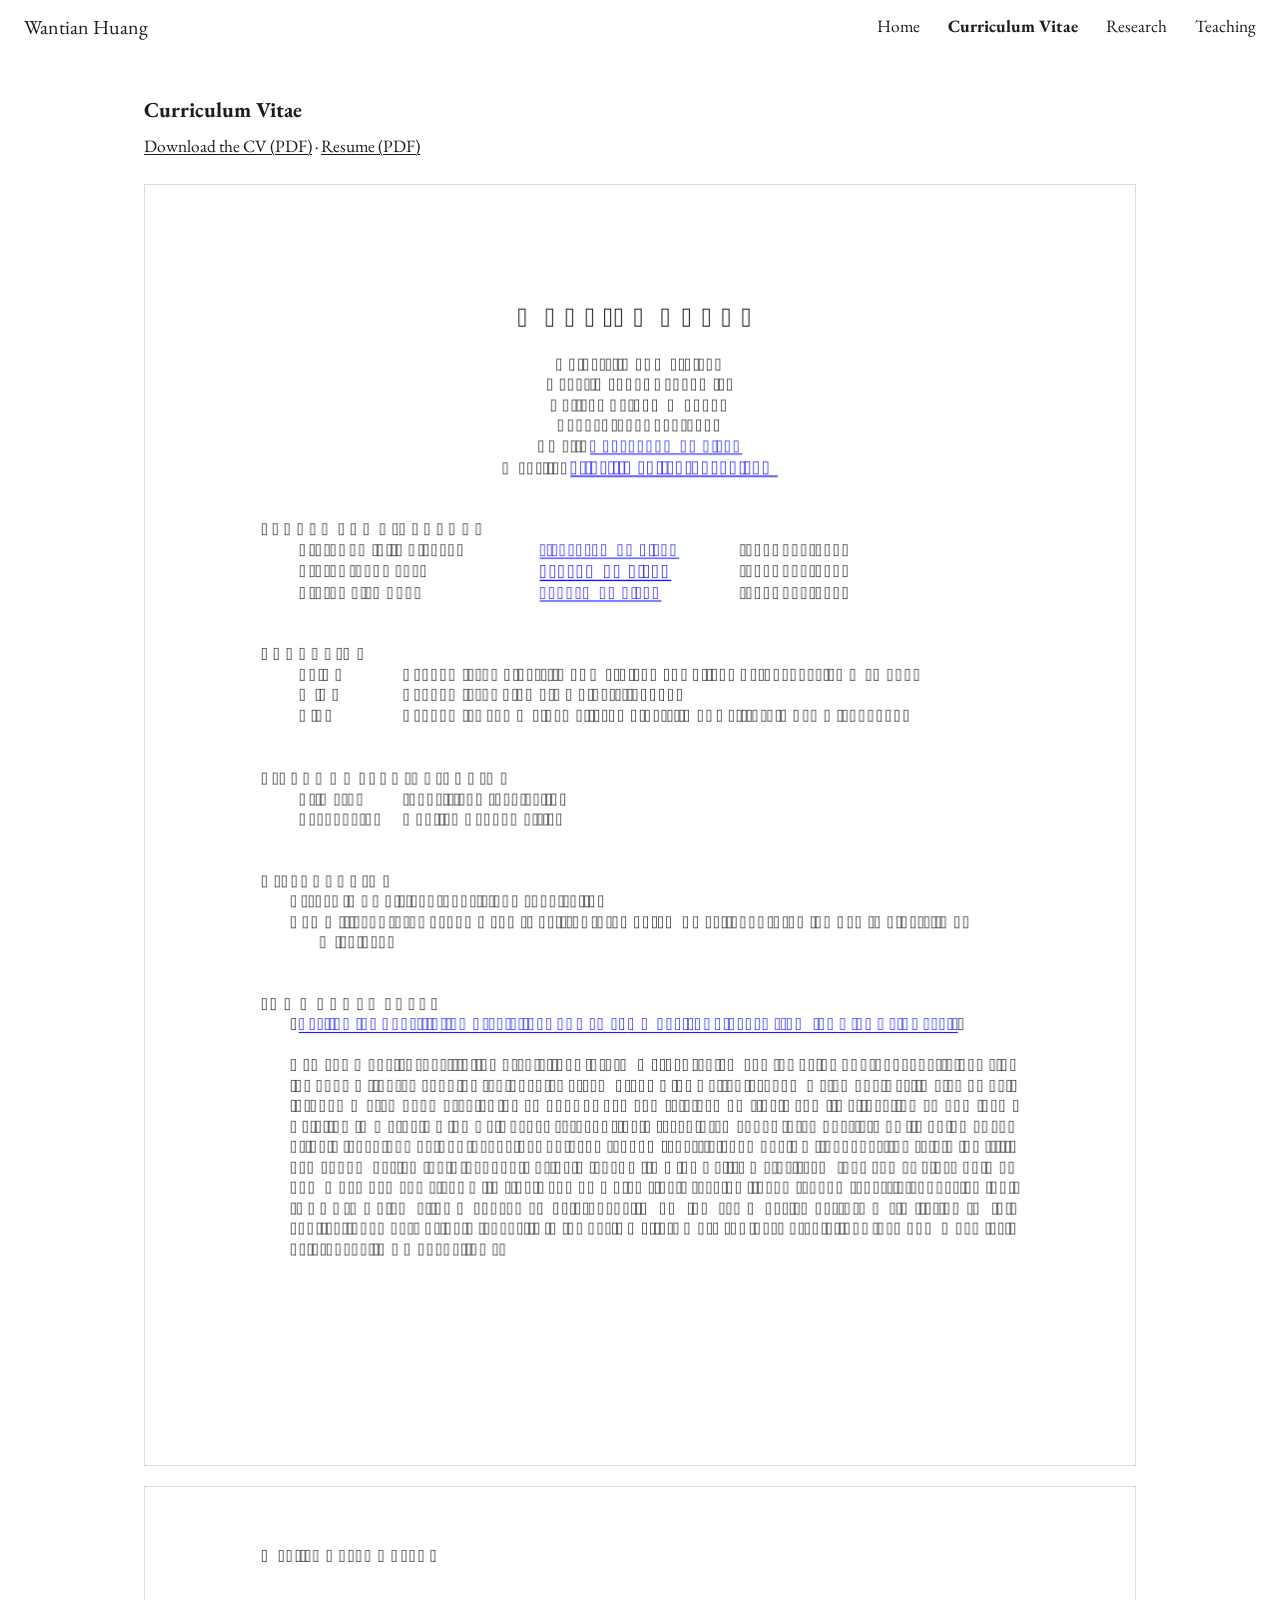
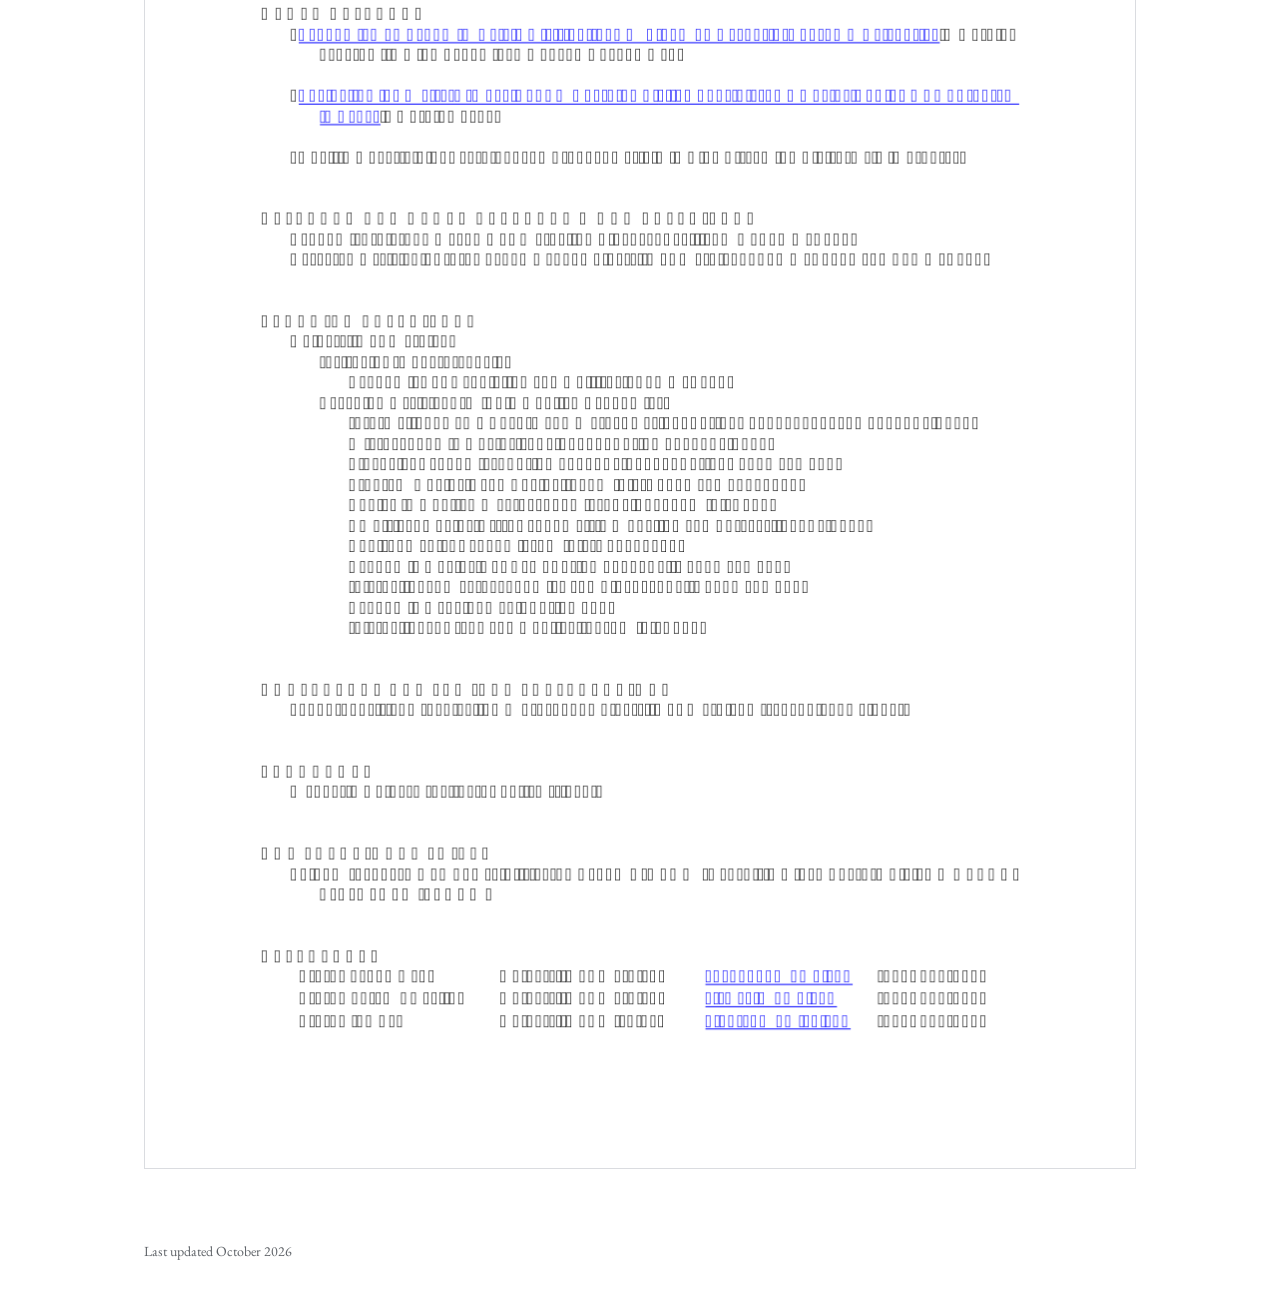
==== commit 71eb9b5c: "Help search engines find the site Add robots.txt and sitemap.xml, canonical URLs and og:url on every" ====
--- a/cv.html
+++ b/cv.html
@@ -3,11 +3,14 @@
 <head>
 <meta charset="utf-8">
 <meta name="viewport" content="width=device-width, initial-scale=1">
-<title>Wantian Huang - Curriculum Vitae</title>
+<title>Wantian Huang | Curriculum Vitae</title>
 <meta name="description" content="Curriculum vitae of Wantian Huang, Ph.D. candidate in economics at the University of Maryland.">
-<meta property="og:title" content="Wantian Huang - Curriculum Vitae">
+<meta property="og:title" content="Wantian Huang | Curriculum Vitae">
 <meta property="og:description" content="Curriculum vitae of Wantian Huang, Ph.D. candidate in economics at the University of Maryland.">
 <meta property="og:type" content="website">
+<meta property="og:url" content="https://wantian-huang.com/cv.html">
+<meta property="og:site_name" content="Wantian Huang">
+<link rel="canonical" href="https://wantian-huang.com/cv.html">
 <link rel="icon" href="data:image/svg+xml,%3Csvg xmlns='http://www.w3.org/2000/svg' viewBox='0 0 64 64'%3E%3Crect width='64' height='64' rx='8' fill='%23980000'/%3E%3Ctext x='32' y='43' font-family='Georgia,serif' font-size='30' font-weight='600' text-anchor='middle' fill='%23fff'%3EWH%3C/text%3E%3C/svg%3E">
 <link rel="stylesheet" href="assets/site.css">
 </head>
